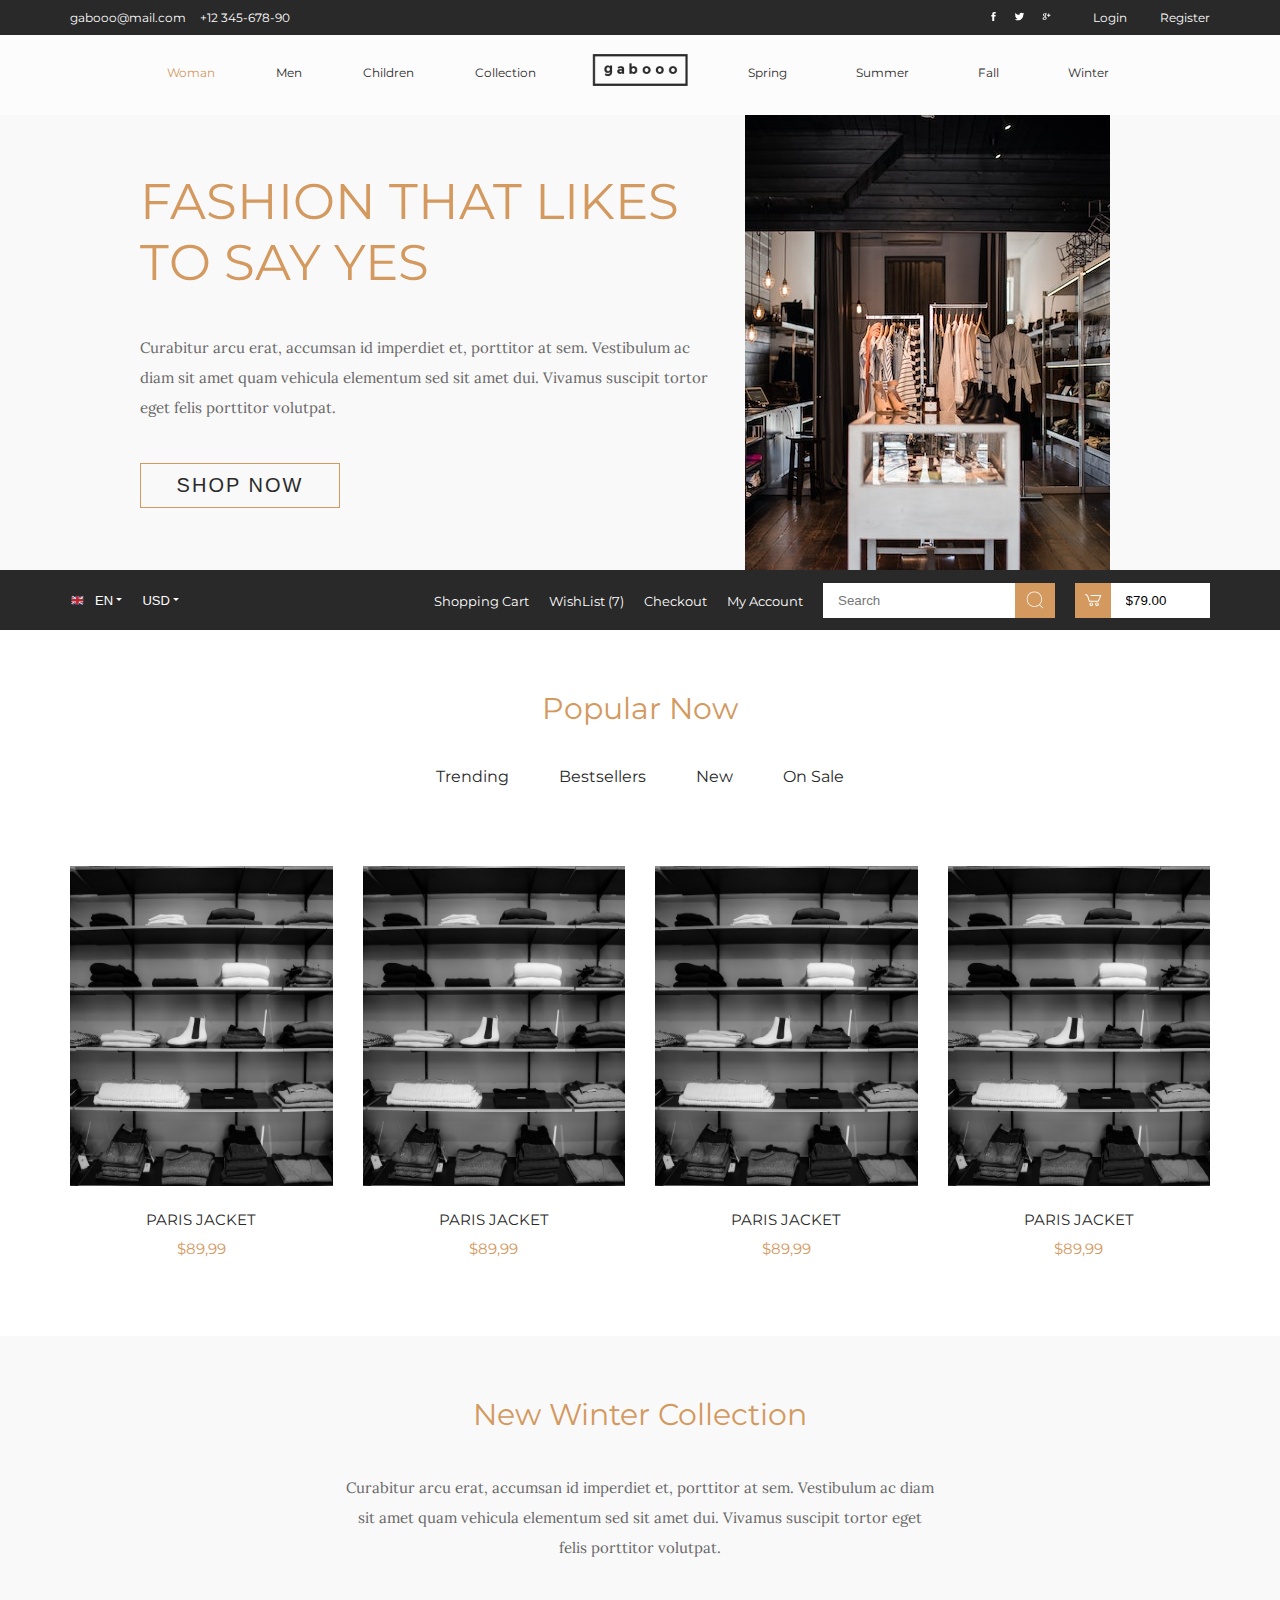
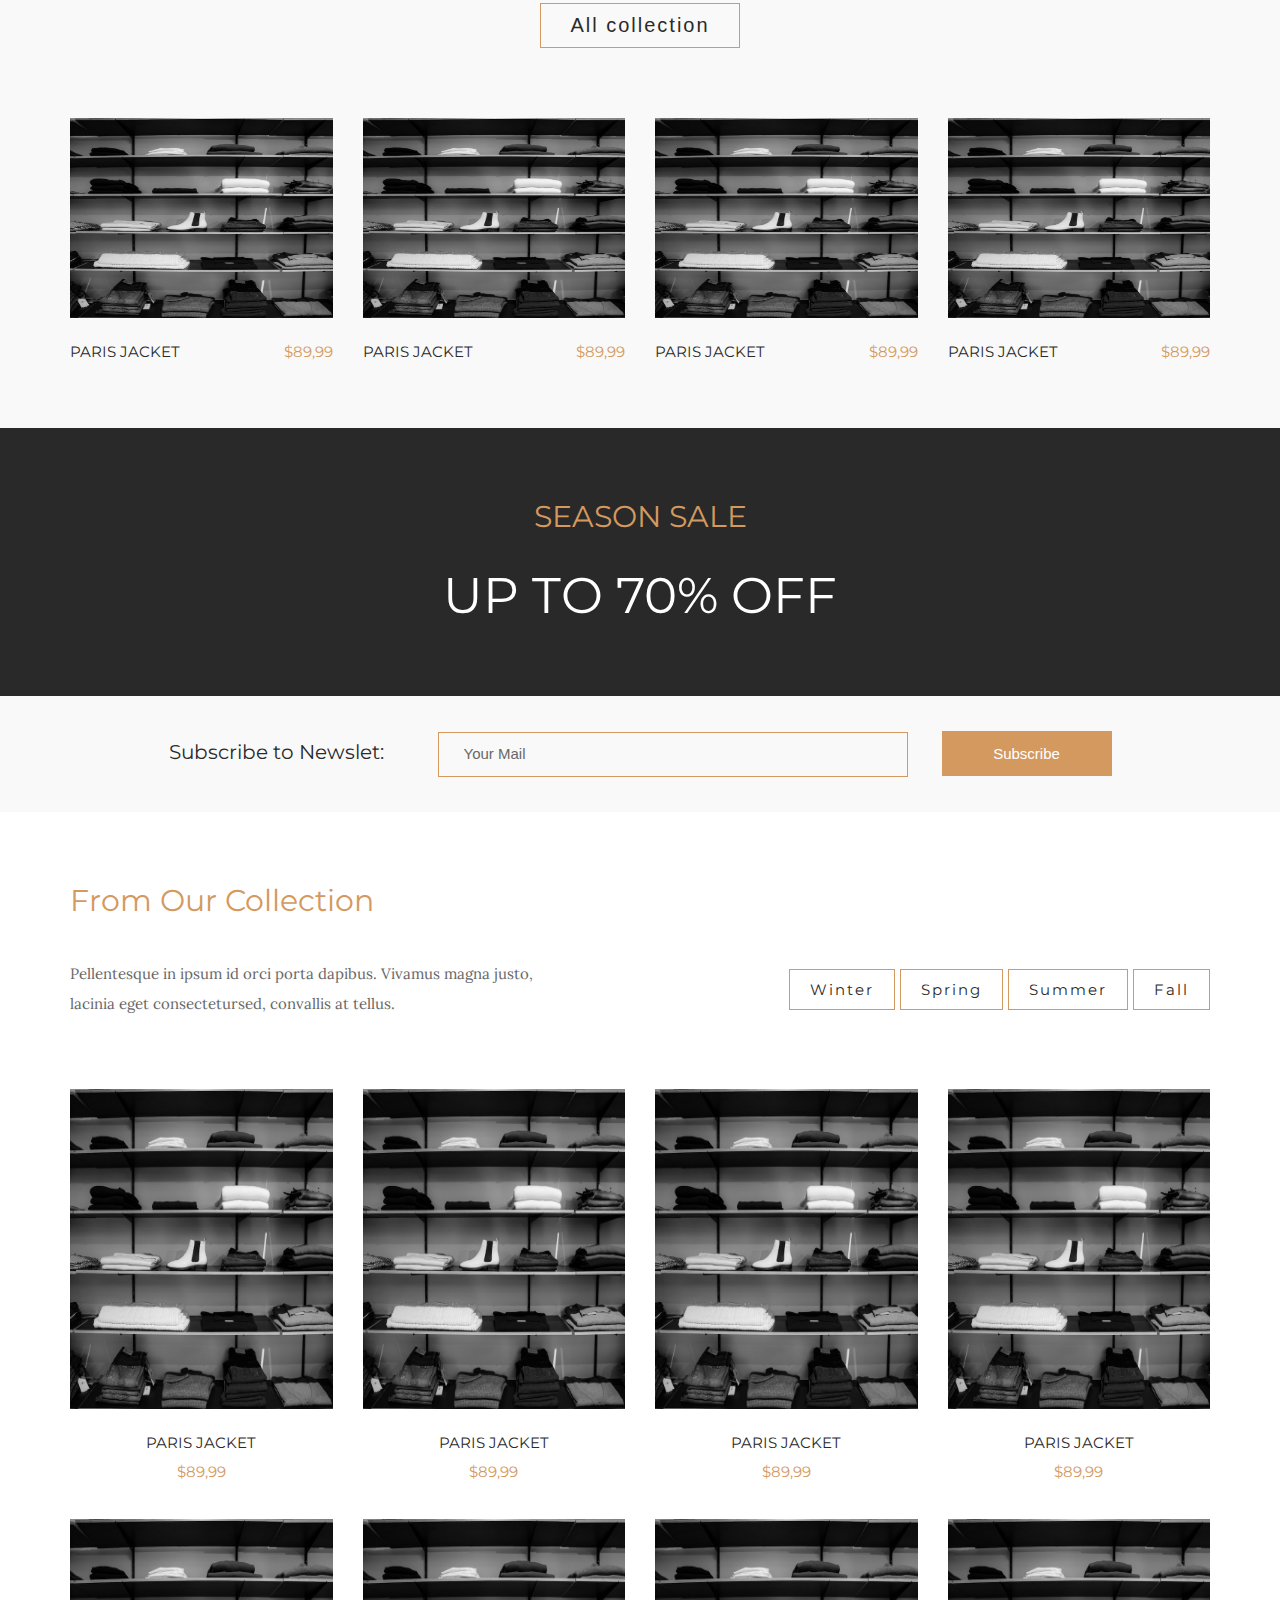
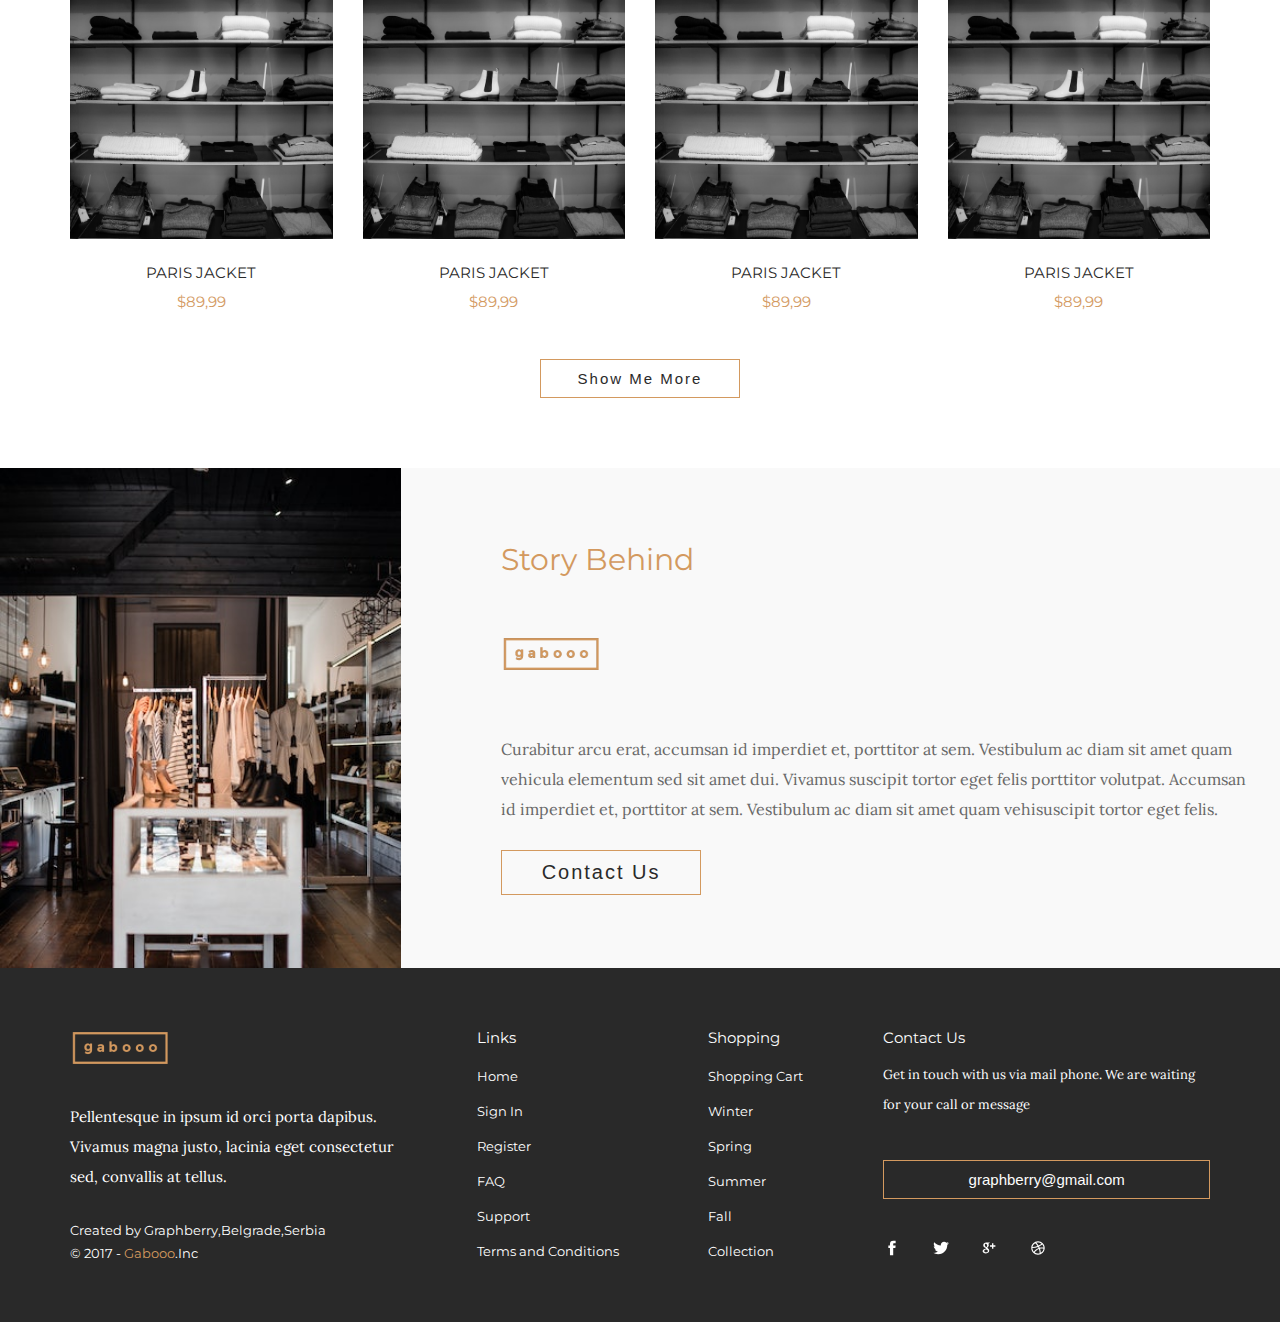
==== index.html @ 04a57da3 "edit html file name" ====
<!DOCTYPE html>
<html lang="en">
<head>
    <meta charset="UTF-8">
    <meta http-equiv="X-UA-Compatible" content="IE=edge">
    <meta name="viewport" content="width=device-width, initial-scale=1.0">
    <title>Fashion eCommerce</title>
    <!-- Css File -->
    <link rel="stylesheet" href="./css/main.css">
    <!-- Google Fonts -->
    <link rel="preconnect" href="https://fonts.googleapis.com">
    <link rel="preconnect" href="https://fonts.gstatic.com" crossorigin>
    <link href="https://fonts.googleapis.com/css2?family=Montserrat:wght@300;400;600;700&display=swap" rel="stylesheet">
    <!-- JavaScript File -->
    <script src="./script.js" defer></script>
</head>
<body>
    <header>
        <!-- Top Navbar -->
        <div class="top-navbar py-10">
            <div class="fluid-container h-100">
                <div class="top-navbar-section d-flex align-items-center justify-space-between h-100">
                    <div class="left-top-navbar d-flex align-items-center justify-space-between">
                        <a href="#" class="mail d-inline-block">gabooo@mail.com</a>
                        <div class="phone">+12 345-678-90</div>
                    </div>
                    <div class="right-top-navbar d-flex align-items-center justify-space-between">
                        <div class="icons d-flex align-items-center justify-space-around">
                            <a href="#">
                                <svg class="svg-icon cursor" viewBox="0 0 20 20">
                                    <path fill="none" d="M11.344,5.71c0-0.73,0.074-1.122,1.199-1.122h1.502V1.871h-2.404c-2.886,0-3.903,1.36-3.903,3.646v1.765h-1.8V10h1.8v8.128h3.601V10h2.403l0.32-2.718h-2.724L11.344,5.71z"></path>
                                </svg>
                            </a>
                            <a href="#">
                                <svg  class="svg-icon cursor" viewBox="0 0 20 20">
                                    <path fill="none" d="M18.258,3.266c-0.693,0.405-1.46,0.698-2.277,0.857c-0.653-0.686-1.586-1.115-2.618-1.115c-1.98,0-3.586,1.581-3.586,3.53c0,0.276,0.031,0.545,0.092,0.805C6.888,7.195,4.245,5.79,2.476,3.654C2.167,4.176,1.99,4.781,1.99,5.429c0,1.224,0.633,2.305,1.596,2.938C2.999,8.349,2.445,8.19,1.961,7.925C1.96,7.94,1.96,7.954,1.96,7.97c0,1.71,1.237,3.138,2.877,3.462c-0.301,0.08-0.617,0.123-0.945,0.123c-0.23,0-0.456-0.021-0.674-0.062c0.456,1.402,1.781,2.422,3.35,2.451c-1.228,0.947-2.773,1.512-4.454,1.512c-0.291,0-0.575-0.016-0.855-0.049c1.588,1,3.473,1.586,5.498,1.586c6.598,0,10.205-5.379,10.205-10.045c0-0.153-0.003-0.305-0.01-0.456c0.7-0.499,1.308-1.12,1.789-1.827c-0.644,0.28-1.334,0.469-2.06,0.555C17.422,4.782,17.99,4.091,18.258,3.266"></path>
                                </svg>
                            </a>
                            <a href="#">
                                <svg  class="svg-icon cursor" viewBox="0 0 20 20">
                                    <path fill="none" d="M8.937,10.603c-0.383-0.284-0.741-0.706-0.754-0.837c0-0.223,0-0.326,0.526-0.758c0.684-0.56,1.062-1.297,1.062-2.076c0-0.672-0.188-1.273-0.512-1.71h0.286l1.58-1.196h-4.28c-1.717,0-3.222,1.348-3.222,2.885c0,1.587,1.162,2.794,2.726,2.858c-0.024,0.113-0.037,0.225-0.037,0.334c0,0.229,0.052,0.448,0.157,0.659c-1.938,0.013-3.569,1.309-3.569,2.84c0,1.375,1.571,2.373,3.735,2.373c2.338,0,3.599-1.463,3.599-2.84C10.233,11.99,9.882,11.303,8.937,10.603 M5.443,6.864C5.371,6.291,5.491,5.761,5.766,5.444c0.167-0.192,0.383-0.293,0.623-0.293l0,0h0.028c0.717,0.022,1.405,0.871,1.532,1.89c0.073,0.583-0.052,1.127-0.333,1.451c-0.167,0.192-0.378,0.293-0.64,0.292h0C6.273,8.765,5.571,7.883,5.443,6.864 M6.628,14.786c-1.066,0-1.902-0.687-1.902-1.562c0-0.803,0.978-1.508,2.093-1.508l0,0l0,0h0.029c0.241,0.003,0.474,0.04,0.695,0.109l0.221,0.158c0.567,0.405,0.866,0.634,0.956,1.003c0.022,0.097,0.033,0.194,0.033,0.291C8.752,14.278,8.038,14.786,6.628,14.786 M14.85,4.765h-1.493v2.242h-2.249v1.495h2.249v2.233h1.493V8.502h2.252V7.007H14.85V4.765z"></path>
                                </svg>
                            </a>
                        </div>
                        <div onclick="toggle('login')" class="login cursor">Login</div>
                        <div onclick="toggle('register')" class="Register cursor">Register</div>
                    </div>
                </div>
            </div>
        </div>
        <!-- Header -->
        <div class="header">
            <div class="container h-100">
                <div class="header-section d-flex align-items-center justify-space-around">
                    <div class="left-header d-flex align-items-center justify-space-around">
                        <a href="#">Woman</a>
                        <a href="#">Men</a>
                        <a href="#">Children</a>
                        <a href="#">Collection</a>
                    </div>
                    <a href="#" class="d-inline-block">
                        <img class="logo" src="./imgaes/logo.png" alt="logo">
                    </a>
                    <div class="right-header d-flex align-items-center justify-space-around">
                        <a href="#">Spring</a>
                        <a href="#">Summer</a>
                        <a href="#">Fall</a>
                        <a href="#">Winter</a>
                    </div>
                    <!-- mobile nav button -->
                    <div 
                        id="navbarMenu" 
                        class="mobile-nav-btn cursor"
                        style="--gap-size:10px"
                    >
                        <span></span>
                        <span></span>
                        <span></span>
                    </div>
                    <!-- side menu  -->
                    <div id="sideMenu" class="side-menu">
                        <div id="closeMenu" class="close-menu cursor" style="--icon-size:25px; --icon-color:#2a2a2a">
                            <svg class="svg-icon" viewBox="0 0 20 20">
                                <path fill="none" d="M11.469,10l7.08-7.08c0.406-0.406,0.406-1.064,0-1.469c-0.406-0.406-1.063-0.406-1.469,0L10,8.53l-7.081-7.08
                                c-0.406-0.406-1.064-0.406-1.469,0c-0.406,0.406-0.406,1.063,0,1.469L8.531,10L1.45,17.081c-0.406,0.406-0.406,1.064,0,1.469
                                c0.203,0.203,0.469,0.304,0.735,0.304c0.266,0,0.531-0.101,0.735-0.304L10,11.469l7.08,7.081c0.203,0.203,0.469,0.304,0.735,0.304
                                c0.267,0,0.532-0.101,0.735-0.304c0.406-0.406,0.406-1.064,0-1.469L11.469,10z"></path>
                            </svg>
                        </div>
                        <a href="#">Woman</a>
                        <a href="#">Men</a>
                        <a href="#">Children</a>
                        <a href="#">Collection</a>
                        <a href="#">Spring</a>
                        <a href="#">Summer</a>
                        <a href="#">Fall</a>
                        <a href="#">Winter</a>
                    </div>
                </div>
            </div>
        </div>
    </header>
    <main>
        <!-- Hero -->
        <section class="hero">
            <div class="container h-100 px-15">
                <div class="hero-section d-flex align-items-center" style="--gap-size:25px">
                        <div class="hero-content">
                            <h1 class="hero-h1">FASHION THAT LIKES TO SAY YES</h1>
                            <p class="hero-p fs-15">Curabitur arcu erat, accumsan id imperdiet et, porttitor at sem. Vestibulum ac diam sit amet quam vehicula elementum sed sit amet dui. Vivamus suscipit tortor eget felis porttitor volutpat.</p>
                            <button class="hero-btn cursor">SHOP NOW</button>
                        </div>
                        <img class="hidden-img mr-30" src="./imgaes/hero.jpg" width="365" height="455px" alt="" srcset="">    
                </div>
            </div>
        </section>
        <!-- Cash Bar -->
        <section class="cash-bar">
            <div class="fluid-container">
                <div class="cash-bar-section d-flex align-items-center justify-space-between">
                    <div class="cash-menus d-flex align-items-center">
                        <div class="dropdown relative d-flex align-items-center">
                            <svg xmlns="http://www.w3.org/2000/svg" xmlns:xlink="http://www.w3.org/1999/xlink" width="15" zoomAndPan="magnify" viewBox="0 0 30 30.000001" height="30" preserveAspectRatio="xMidYMid meet" version="1.0"><defs><clipPath id="id1"><path d="M 2.511719 6.402344 L 27.191406 6.402344 L 27.191406 24.546875 L 2.511719 24.546875 Z M 2.511719 6.402344 " clip-rule="nonzero"/></clipPath></defs><g clip-path="url(#id1)"><path fill="rgb(0%, 14.118958%, 49.01886%)" d="M 2.519531 9.234375 L 2.519531 11.984375 L 6.375 11.984375 Z M 5.714844 24.546875 L 11.425781 24.546875 L 11.425781 20.472656 Z M 18.277344 20.472656 L 18.277344 24.546875 L 23.984375 24.546875 Z M 2.519531 18.964844 L 2.519531 21.714844 L 6.378906 18.964844 Z M 23.988281 6.402344 L 18.277344 6.402344 L 18.277344 10.472656 Z M 27.183594 21.714844 L 27.183594 18.964844 L 23.324219 18.964844 Z M 27.183594 11.984375 L 27.183594 9.234375 L 23.324219 11.984375 Z M 11.425781 6.402344 L 5.714844 6.402344 L 11.425781 10.472656 Z M 11.425781 6.402344 " fill-opacity="1" fill-rule="nonzero"/><path fill="rgb(81.17981%, 10.5896%, 16.859436%)" d="M 19.742188 18.964844 L 26.394531 23.710938 C 26.71875 23.375 26.949219 22.953125 27.074219 22.488281 L 22.132812 18.964844 Z M 11.425781 18.964844 L 9.960938 18.964844 L 3.304688 23.707031 C 3.664062 24.078125 4.121094 24.34375 4.632812 24.464844 L 11.425781 19.621094 Z M 18.277344 11.984375 L 19.742188 11.984375 L 26.394531 7.238281 C 26.039062 6.867188 25.582031 6.605469 25.070312 6.480469 L 18.277344 11.324219 Z M 9.960938 11.984375 L 3.304688 7.238281 C 2.984375 7.574219 2.753906 7.992188 2.628906 8.460938 L 7.570312 11.984375 Z M 9.960938 11.984375 " fill-opacity="1" fill-rule="nonzero"/><path fill="rgb(93.328857%, 93.328857%, 93.328857%)" d="M 27.183594 17.566406 L 16.90625 17.566406 L 16.90625 24.546875 L 18.277344 24.546875 L 18.277344 20.472656 L 23.984375 24.546875 L 24.441406 24.546875 C 25.207031 24.546875 25.898438 24.222656 26.394531 23.710938 L 19.742188 18.964844 L 22.132812 18.964844 L 27.074219 22.488281 C 27.136719 22.253906 27.183594 22.011719 27.183594 21.753906 L 27.183594 21.714844 L 23.324219 18.964844 L 27.183594 18.964844 Z M 2.519531 17.566406 L 2.519531 18.964844 L 6.378906 18.964844 L 2.519531 21.714844 L 2.519531 21.753906 C 2.519531 22.515625 2.820312 23.203125 3.304688 23.707031 L 9.960938 18.964844 L 11.425781 18.964844 L 11.425781 19.621094 L 4.632812 24.464844 C 4.835938 24.515625 5.042969 24.546875 5.261719 24.546875 L 5.714844 24.546875 L 11.425781 20.472656 L 11.425781 24.546875 L 12.796875 24.546875 L 12.796875 17.566406 Z M 27.183594 9.191406 C 27.183594 8.429688 26.882812 7.742188 26.394531 7.238281 L 19.742188 11.984375 L 18.277344 11.984375 L 18.277344 11.324219 L 25.070312 6.480469 C 24.867188 6.433594 24.660156 6.402344 24.441406 6.402344 L 23.988281 6.402344 L 18.277344 10.472656 L 18.277344 6.402344 L 16.90625 6.402344 L 16.90625 13.378906 L 27.183594 13.378906 L 27.183594 11.984375 L 23.324219 11.984375 L 27.183594 9.234375 Z M 11.425781 6.402344 L 11.425781 10.472656 L 5.714844 6.402344 L 5.261719 6.402344 C 4.496094 6.402344 3.804688 6.722656 3.304688 7.238281 L 9.960938 11.984375 L 7.570312 11.984375 L 2.628906 8.460938 C 2.566406 8.695312 2.519531 8.9375 2.519531 9.191406 L 2.519531 9.234375 L 6.375 11.984375 L 2.519531 11.984375 L 2.519531 13.378906 L 12.796875 13.378906 L 12.796875 6.402344 Z M 11.425781 6.402344 " fill-opacity="1" fill-rule="nonzero"/><path fill="rgb(81.17981%, 10.5896%, 16.859436%)" d="M 16.90625 13.378906 L 16.90625 6.402344 L 12.796875 6.402344 L 12.796875 13.378906 L 2.519531 13.378906 L 2.519531 17.566406 L 12.796875 17.566406 L 12.796875 24.546875 L 16.90625 24.546875 L 16.90625 17.566406 L 27.183594 17.566406 L 27.183594 13.378906 Z M 16.90625 13.378906 " fill-opacity="1" fill-rule="nonzero"/></g></svg>
                            <button>EN</button>
                            <div class="dropdown-list">
                                <a href="#">EN</a>
                                <a href="#">AR</a>
                            </div>
                        </div>
                        <div class="dropdown relative">
                            <button>USD</button>
                            <div class="dropdown-list">
                                <a href="#">USD</a>
                                <a href="#">EUR</a>
                            </div>
                        </div>
                        <!-- Mobile Screen Hide cash-navbar and replace it to dropdown menu -->
                        <div class="dropdown relative menu-mobile">
                            <button>MENU</button>
                            <div class="dropdown-list">
                                <a href="#">Shopping Cart</a>
                                <a href="#">WishList (7)</a>
                                <a href="#">Checkout</a>
                                <a href="#">My Account</a>
                            </div>
                        </div>
                    </div>
                    <div class="cash-forms d-flex align-items-center">
                        <ul class="cash-navbar d-flex">
                            <li class="ml-20"><a href="#">Shopping Cart</a></li>
                            <li class="ml-20"><a href="#">WishList (7)</a></li>
                            <li class="ml-20"><a href="#">Checkout</a></li>
                            <li class="ml-20"><a href="#">My Account</a></li>
                        </ul>
                        <form class="search-form-input ml-20 d-flex align-items-center justify-space-between">
                            <input
                                type="search"
                                placeholder="Search" 
                                class="input ml-15"
                            />
                            <div class="search-icon d-flex align-items-center justify-content-center h-100">
                                <svg class="svg-icon" style="--icon-size:20px" viewBox="0 0 20 20">
                                    <path fill="none" d="M18.109,17.776l-3.082-3.081c-0.059-0.059-0.135-0.077-0.211-0.087c1.373-1.38,2.221-3.28,2.221-5.379c0-4.212-3.414-7.626-7.625-7.626c-4.212,0-7.626,3.414-7.626,7.626s3.414,7.627,7.626,7.627c1.918,0,3.665-0.713,5.004-1.882c0.006,0.085,0.033,0.17,0.098,0.234l3.082,3.081c0.143,0.142,0.371,0.142,0.514,0C18.25,18.148,18.25,17.918,18.109,17.776zM9.412,16.13c-3.811,0-6.9-3.089-6.9-6.9c0-3.81,3.089-6.899,6.9-6.899c3.811,0,6.901,3.09,6.901,6.899C16.312,13.041,13.223,16.13,9.412,16.13z"></path>
                                </svg>
                            </div>
                        </form>
                        <form class="price-form-input ml-20 d-flex align-items-center">
                            <div class="search-icon d-flex align-items-center justify-content-center h-100">
                                <svg class="svg-icon" style="--icon-size:20px" viewBox="0 0 20 20">
                                    <path fill="none" d="M17.72,5.011H8.026c-0.271,0-0.49,0.219-0.49,0.489c0,0.271,0.219,0.489,0.49,0.489h8.962l-1.979,4.773H6.763L4.935,5.343C4.926,5.316,4.897,5.309,4.884,5.286c-0.011-0.024,0-0.051-0.017-0.074C4.833,5.166,4.025,4.081,2.33,3.908C2.068,3.883,1.822,4.075,1.795,4.344C1.767,4.612,1.962,4.853,2.231,4.88c1.143,0.118,1.703,0.738,1.808,0.866l1.91,5.661c0.066,0.199,0.252,0.333,0.463,0.333h8.924c0.116,0,0.22-0.053,0.308-0.128c0.027-0.023,0.042-0.048,0.063-0.076c0.026-0.034,0.063-0.058,0.08-0.099l2.384-5.75c0.062-0.151,0.046-0.323-0.045-0.458C18.036,5.092,17.883,5.011,17.72,5.011z"></path>
                                    <path fill="none" d="M8.251,12.386c-1.023,0-1.856,0.834-1.856,1.856s0.833,1.853,1.856,1.853c1.021,0,1.853-0.83,1.853-1.853S9.273,12.386,8.251,12.386z M8.251,15.116c-0.484,0-0.877-0.393-0.877-0.874c0-0.484,0.394-0.878,0.877-0.878c0.482,0,0.875,0.394,0.875,0.878C9.126,14.724,8.733,15.116,8.251,15.116z"></path>
                                    <path fill="none" d="M13.972,12.386c-1.022,0-1.855,0.834-1.855,1.856s0.833,1.853,1.855,1.853s1.854-0.83,1.854-1.853S14.994,12.386,13.972,12.386z M13.972,15.116c-0.484,0-0.878-0.393-0.878-0.874c0-0.484,0.394-0.878,0.878-0.878c0.482,0,0.875,0.394,0.875,0.878C14.847,14.724,14.454,15.116,13.972,15.116z"></path>
                                </svg>
                            </div>
                            <input
                                type="text"
                                placeholder="price" 
                                class="input ml-15"
                                value="$79.00"
                            />
                        </form>
                    </div>
                </div>
            </div>
        </section>
        <!-- Popular Now -->
        <section class="popular-now pb-70">
            <div class="fluid-container">
                <div class="popular-section d-flex flex-column align-items-center justify-content-center">
                    <div class="popular-head pt-60">Popular Now</div>
                    <ul class="popular-menu d-flex flex-wrap align-items-center mb-80">
                        <li class="mx-25 pt-40"><a href="#">Trending</a></li>
                        <li class="mx-25 pt-40"><a href="#">Bestsellers</a></li>
                        <li class="mx-25 pt-40"><a href="#">New</a></li>
                        <li class="mx-25 pt-40"><a href="#">On Sale</a></li>
                    </ul>
                    <div class="items grid-layout w-100">
                        <div class="item-info">
                            <a href="./itemPage.html">
                                <img src="./imgaes/shopping-item.jpg" alt="image" class="h-80 w-100">
                            </a>
                            <div class="item-name pt-20 pb-10 text-center fs-15">PARIS JACKET</div>
                            <div class="item-price text-center fs-15">$89,99</div>
                        </div>
                        <div class="item-info">
                            <a href="./itemPage.html">
                                <img src="./imgaes/shopping-item.jpg" alt="image" class="h-80 w-100">
                            </a>
                            <div class="item-name pt-20 pb-10 text-center fs-15">PARIS JACKET</div>
                            <div class="item-price text-center fs-15">$89,99</div>
                        </div>
                        <div class="item-info">
                            <a href="./itemPage.html">
                                <img src="./imgaes/shopping-item.jpg" alt="image" class="h-80 w-100">
                            </a>
                            <div class="item-name pt-20 pb-10 text-center fs-15">PARIS JACKET</div>
                            <div class="item-price text-center fs-15">$89,99</div>
                        </div>
                        <div class="item-info">
                            <a href="./itemPage.html">
                                <img src="./imgaes/shopping-item.jpg" alt="image" class="h-80 w-100">
                            </a>
                            <div class="item-name pt-20 pb-10 text-center fs-15">PARIS JACKET</div>
                            <div class="item-price text-center fs-15">$89,99</div>
                        </div>
                    </div>
                </div>
            </div>
        </section>
        <!-- Winter Collection -->
        <section class="winter-collection mb-70">
            <div class="fluid-container">
                <div class="winter-collection-section d-flex flex-column align-items-center justify-content-center py-60">
                    <div class="winter-collection-head">New Winter Collection</div>
                    <p class="winter-collection-p text-center fs-15">Curabitur arcu erat, accumsan id imperdiet et, porttitor at sem. Vestibulum ac diam sit amet quam vehicula elementum sed sit amet dui. Vivamus suscipit tortor eget felis porttitor volutpat.</p>
                    <button class="winter-collection-btn cursor mb-70">All collection</button>
                    <div class="items grid-layout w-100" style="--grid-row:250px">
                        <div class="item-info">
                            <a href="./itemPage.html">
                                <img src="./imgaes/shopping-item.jpg" alt="image" class="h-80 w-100">
                            </a>
                            <div class="d-flex justify-space-between align-items-center pt-20">
                                <div class="item-name text-center fs-15">PARIS JACKET</div>
                                <div class="item-price text-center fs-15">$89,99</div>
                            </div>
                        </div>
                        <div class="item-info">
                            <a href="./itemPage.html">
                                <img src="./imgaes/shopping-item.jpg" alt="image" class="h-80 w-100">
                            </a>
                            <div class="d-flex justify-space-between align-items-center pt-20">
                                <div class="item-name text-center fs-15">PARIS JACKET</div>
                                <div class="item-price text-center fs-15">$89,99</div>
                            </div>
                        </div>
                        <div class="item-info">
                            <a href="./itemPage.html">
                                <img src="./imgaes/shopping-item.jpg" alt="image" class="h-80 w-100">
                            </a>
                            <div class="d-flex justify-space-between align-items-center pt-20">
                                <div class="item-name text-center fs-15">PARIS JACKET</div>
                                <div class="item-price text-center fs-15">$89,99</div>
                            </div>
                        </div>
                        <div class="item-info">
                            <a href="./itemPage.html">
                                <img src="./imgaes/shopping-item.jpg" alt="image" class="h-80 w-100">
                            </a>
                            <div class="d-flex justify-space-between align-items-center pt-20">
                                <div class="item-name text-center fs-15">PARIS JACKET</div>
                                <div class="item-price text-center fs-15">$89,99</div>
                            </div>
                        </div>
                    </div>
                </div>
            </div>
            <div class="sale text-center py-70">
                <div class="sale-head">SEASON SALE</div>
                <h2 class="sale-h2 pt-30">UP TO 70% OFF</h2>
            </div>
            <div class="subscribe py-35">
                <form class="d-flex justify-content-center align-items-center">
                    <div class="subscribe-content">
                        <label for="email" class="email-label mr-50">Subscribe to Newslet:</label>
                        <input type="email" placeholder="Your Mail" id="email" name="email" class="email mr-30"/>
                        <button class="subscribe-btn cursor fs-15">Subscribe</button>
                    </div>
                </form>
            </div>
        </section>
        <!-- Our Collection -->
        <section class="our-collection mb-70">
            <div class="fluid-container">
                <div class="our-collection-head">From Our Collection</div>
                <div class="seasons d-flex align-items-center justify-space-between pt-40 mb-70">
                    <p class="seasons-p fs-15 w-50 pr-65">Pellentesque in ipsum id orci porta dapibus. Vivamus magna justo, lacinia eget consectetursed, convallis at tellus.</p>
                    <ul class="seasons-menu d-flex align-items-center justify-content-end gap w-50" style="--gap-size:5px">
                        <li><a href="#">Winter</a></li>
                        <li><a href="#">Spring</a></li>
                        <li><a href="#">Summer</a></li>
                        <li><a href="#">Fall</a></li>
                    </ul>
                </div>
                <div class="items grid-layout w-100 mb-40">
                    <div class="item-info">
                        <a href="./itemPage.html">
                            <img src="./imgaes/shopping-item.jpg" alt="image" class="h-80 w-100">
                        </a>
                        <div class="item-name pt-20 pb-10 text-center fs-15">PARIS JACKET</div>
                        <div class="item-price text-center fs-15">$89,99</div>
                    </div>
                    <div class="item-info">
                        <a href="./itemPage.html">
                            <img src="./imgaes/shopping-item.jpg" alt="image" class="h-80 w-100">
                        </a>
                        <div class="item-name pt-20 pb-10 text-center fs-15">PARIS JACKET</div>
                        <div class="item-price text-center fs-15">$89,99</div>
                    </div>
                    <div class="item-info">
                        <a href="./itemPage.html">
                            <img src="./imgaes/shopping-item.jpg" alt="image" class="h-80 w-100">
                        </a>
                        <div class="item-name pt-20 pb-10 text-center fs-15">PARIS JACKET</div>
                        <div class="item-price text-center fs-15">$89,99</div>
                    </div>
                    <div class="item-info">
                        <a href="./itemPage.html">
                            <img src="./imgaes/shopping-item.jpg" alt="image" class="h-80 w-100">
                        </a>
                        <div class="item-name pt-20 pb-10 text-center fs-15">PARIS JACKET</div>
                        <div class="item-price text-center fs-15">$89,99</div>
                    </div>
                    <div class="item-info">
                        <a href="./itemPage.html">
                            <img src="./imgaes/shopping-item.jpg" alt="image" class="h-80 w-100">
                        </a>
                        <div class="item-name pt-20 pb-10 text-center fs-15">PARIS JACKET</div>
                        <div class="item-price text-center fs-15">$89,99</div>
                    </div>
                    <div class="item-info">
                        <a href="./itemPage.html">
                            <img src="./imgaes/shopping-item.jpg" alt="image" class="h-80 w-100">
                        </a>
                        <div class="item-name pt-20 pb-10 text-center fs-15">PARIS JACKET</div>
                        <div class="item-price text-center fs-15">$89,99</div>
                    </div>
                    <div class="item-info">
                        <a href="./itemPage.html">
                            <img src="./imgaes/shopping-item.jpg" alt="image" class="h-80 w-100">
                        </a>
                        <div class="item-name pt-20 pb-10 text-center fs-15">PARIS JACKET</div>
                        <div class="item-price text-center fs-15">$89,99</div>
                    </div>
                    <div class="item-info">
                        <a href="./itemPage.html">
                            <img src="./imgaes/shopping-item.jpg" alt="image" class="h-80 w-100">
                        </a>
                        <div class="item-name pt-20 pb-10 text-center fs-15">PARIS JACKET</div>
                        <div class="item-price text-center fs-15">$89,99</div>
                    </div>
                </div>
                <div class="d-flex align-items-center justify-content-center">
                    <button class="our-collection-btn cursor">Show Me More</button>
                </div>
            </div>
        </section>
        <!-- Story Behind -->
        <section class="story-behind d-flex align-items-center gap" style="--gap-size:70px">
            <img src="./imgaes/hero.jpg" alt="image" class="story-behind-img h-100 w-50 pr-15">
            <div class="story-behind-content d-flex flex-column justify-space-around align-items-left px-15 h-100 py-60">
                <div class="story-behind-head">Story Behind</div>
                <div class="story-behind-logo py-30">
                    <a href="#">
                        <img class="logo" src="./imgaes/logo1.png" alt="logo">
                    </a>
                </div>
                <p class="story-behind-p mb-30">Curabitur arcu erat, accumsan id imperdiet et, porttitor at sem. Vestibulum ac diam sit amet quam vehicula elementum sed sit amet dui. Vivamus suscipit tortor eget felis porttitor volutpat. Accumsan id imperdiet et, porttitor at sem. Vestibulum ac diam sit amet quam vehisuscipit tortor eget felis.</p>
                <button class="story-behind-btn cursor">Contact Us</button>
            </div>
        </section>
        <!-- Login & Register popup -->
        <div class="popup-container" id="blur">
            <div class="d-flex flex-column" id="popup">
                <div onclick="toggle()" id="closePopup" class="close-popup cursor text-end mb-20" style="--icon-size:25px; --icon-color:#2a2a2a">
                    <svg class="svg-icon" viewBox="0 0 20 20">
                        <path fill="none" d="M11.469,10l7.08-7.08c0.406-0.406,0.406-1.064,0-1.469c-0.406-0.406-1.063-0.406-1.469,0L10,8.53l-7.081-7.08
                        c-0.406-0.406-1.064-0.406-1.469,0c-0.406,0.406-0.406,1.063,0,1.469L8.531,10L1.45,17.081c-0.406,0.406-0.406,1.064,0,1.469
                        c0.203,0.203,0.469,0.304,0.735,0.304c0.266,0,0.531-0.101,0.735-0.304L10,11.469l7.08,7.081c0.203,0.203,0.469,0.304,0.735,0.304
                        c0.267,0,0.532-0.101,0.735-0.304c0.406-0.406,0.406-1.064,0-1.469L11.469,10z"></path>
                    </svg>
                </div>
                <!-- Register -->
                <div id="registerPopup">
                    <div class="create-account">Create an Account</div>
                    <div class="form-container pa-20">
                        <form name="registerForm">
                            <!-- User Name -->
                            <label for="username">User Name *</label>
                            <input
                                type="text" 
                                id="username" 
                                name="username" 
                                placeholder="John" 
                                required
                            />
                            <p class="error-message"></p>
                            <!-- Email -->
                            <label for="e-mail">E-mail address *</label>
                            <input 
                                type="text" 
                                id="e-mail" 
                                placeholder="john@gamil.com" 
                                required
                            />
                            <p class="error-message"></p>
                            <!-- Phone Number -->
                            <label for="phoneNumber">Phone Number</label>
                            <input 
                                type="text" 
                                id="phoneNumber" 
                                maxlength="9" 
                                pattern=".{9,}"
                                required 
                                title="9 characters length"
                                placeholder="0798888888"
                            />
                            <p class="error-message"></p>
                            <!-- Password -->
                            <label for="password">Password *</label>
                            <input 
                                type="password" 
                                id="password" 
                                pattern=".{8,}" 
                                required 
                                title="8 characters minimum"
                            />
                            <p class="error-message"></p>
                            <p class="password-rules">Your password should contain at least 8 characters and 1 number.</p>
                            <!-- Submit -->
                            <input class="submit cursor mt-20" type="submit" value="submit" name="submit" onclick="formValidation()" />
                        </form>
                    </div>
                </div>
                <!-- Login -->
                <div id="loginPopup">
                    <div class="create-account">Sign in</div>
                    <div class="form-container pa-20">
                        <form name="registerForm">
                            <!-- Email -->
                            <label for="e-mail">E-mail address *</label>
                            <input 
                                type="text" 
                                id="e-mail" 
                                placeholder="john@gamil.com" 
                                required
                            />
                            <p class="login-error-message"></p>
                            <!-- Password -->
                            <label for="password">Password *</label>
                            <input 
                                type="password" 
                                id="password" 
                                pattern=".{8,}" 
                                required 
                                title="8 characters minimum"
                            />
                            <p class="login-error-message"></p>
                            <p class="password-rules">Your password should contain at least 8 characters and 1 number.</p>
                            <!-- Submit -->
                            <input class="submit cursor mt-20" type="submit" value="sign in" name="submit" onclick="loginFormValidation()" />
                        </form>
                    </div>
                </div>
            </div>
        </div>
    </main>
    <!-- Footer -->
    <footer>
        <div class="fluid-container h-100">
            <div class="footer-content d-flex justify-space-between gap h-100 py-60" style="--gap-size:80px">
                <div class="footer-info">
                    <a href="#" class="d-inline-block mb-30">
                        <img class="logo" src="./imgaes/logo1.png" alt="logo">
                    </a>
                    <p class="footer-p fs-15 mb-30">Pellentesque in ipsum id orci porta dapibus. Vivamus magna justo, lacinia eget consectetur sed, convallis at tellus.</p>
                    <div class="created-by mb-5">Created by Graphberry,Belgrade,Serbia</div>
                    <span class="project-name d-inline-block">© 2017 - <span class="gabooo">Gabooo</span>.Inc</span>
                </div>
                <div class="links-shopping d-flex justify-space-between">
                    <ul class="footer-list" aria-label="Links">
                        <li><a href="#">Home</a></li>
                        <li><a href="#">Sign In</a></li>
                        <li><a href="#">Register</a></li>
                        <li><a href="#">FAQ</a></li>
                        <li><a href="#">Support</a></li>
                        <li><a href="#">Terms and Conditions</a></li>
                    </ul>
                    <ul class="footer-list" aria-label="Shopping">
                        <li><a href="#">Shopping Cart</a></li>
                        <li><a href="#">Winter</a></li>
                        <li><a href="#">Spring</a></li>
                        <li><a href="#">Summer</a></li>
                        <li><a href="#">Fall</a></li>
                        <li><a href="#">Collection</a></li>
                    </ul>
                </div>
                <div class="contact-us-content">
                    <div class="contact-us-head fs-15">Contact Us</div>
                    <p class="contact-us-p">Get in touch with us via mail phone. We are waiting for your call or message</p>
                    <button class="contact-us-btn fs-15 cursor w-100 my-40">graphberry@gmail.com</button>
                    <div class="social-media-links d-flex align-items-center justify-space-between w-50">
                        <a href="#" class="d-inline-block" style="--icon-size:18px">
                            <svg class="svg-icon cursor" viewBox="0 0 20 20">
                                <path fill="none" d="M11.344,5.71c0-0.73,0.074-1.122,1.199-1.122h1.502V1.871h-2.404c-2.886,0-3.903,1.36-3.903,3.646v1.765h-1.8V10h1.8v8.128h3.601V10h2.403l0.32-2.718h-2.724L11.344,5.71z"></path>
                            </svg>
                        </a>
                        <a href="#" class="d-inline-block" style="--icon-size:18px">
                            <svg  class="svg-icon cursor" viewBox="0 0 20 20">
                                <path fill="none" d="M18.258,3.266c-0.693,0.405-1.46,0.698-2.277,0.857c-0.653-0.686-1.586-1.115-2.618-1.115c-1.98,0-3.586,1.581-3.586,3.53c0,0.276,0.031,0.545,0.092,0.805C6.888,7.195,4.245,5.79,2.476,3.654C2.167,4.176,1.99,4.781,1.99,5.429c0,1.224,0.633,2.305,1.596,2.938C2.999,8.349,2.445,8.19,1.961,7.925C1.96,7.94,1.96,7.954,1.96,7.97c0,1.71,1.237,3.138,2.877,3.462c-0.301,0.08-0.617,0.123-0.945,0.123c-0.23,0-0.456-0.021-0.674-0.062c0.456,1.402,1.781,2.422,3.35,2.451c-1.228,0.947-2.773,1.512-4.454,1.512c-0.291,0-0.575-0.016-0.855-0.049c1.588,1,3.473,1.586,5.498,1.586c6.598,0,10.205-5.379,10.205-10.045c0-0.153-0.003-0.305-0.01-0.456c0.7-0.499,1.308-1.12,1.789-1.827c-0.644,0.28-1.334,0.469-2.06,0.555C17.422,4.782,17.99,4.091,18.258,3.266"></path>
                            </svg>
                        </a>
                        <a href="#" class="d-inline-block" style="--icon-size:18px">
                            <svg  class="svg-icon cursor" viewBox="0 0 20 20">
                                <path fill="none" d="M8.937,10.603c-0.383-0.284-0.741-0.706-0.754-0.837c0-0.223,0-0.326,0.526-0.758c0.684-0.56,1.062-1.297,1.062-2.076c0-0.672-0.188-1.273-0.512-1.71h0.286l1.58-1.196h-4.28c-1.717,0-3.222,1.348-3.222,2.885c0,1.587,1.162,2.794,2.726,2.858c-0.024,0.113-0.037,0.225-0.037,0.334c0,0.229,0.052,0.448,0.157,0.659c-1.938,0.013-3.569,1.309-3.569,2.84c0,1.375,1.571,2.373,3.735,2.373c2.338,0,3.599-1.463,3.599-2.84C10.233,11.99,9.882,11.303,8.937,10.603 M5.443,6.864C5.371,6.291,5.491,5.761,5.766,5.444c0.167-0.192,0.383-0.293,0.623-0.293l0,0h0.028c0.717,0.022,1.405,0.871,1.532,1.89c0.073,0.583-0.052,1.127-0.333,1.451c-0.167,0.192-0.378,0.293-0.64,0.292h0C6.273,8.765,5.571,7.883,5.443,6.864 M6.628,14.786c-1.066,0-1.902-0.687-1.902-1.562c0-0.803,0.978-1.508,2.093-1.508l0,0l0,0h0.029c0.241,0.003,0.474,0.04,0.695,0.109l0.221,0.158c0.567,0.405,0.866,0.634,0.956,1.003c0.022,0.097,0.033,0.194,0.033,0.291C8.752,14.278,8.038,14.786,6.628,14.786 M14.85,4.765h-1.493v2.242h-2.249v1.495h2.249v2.233h1.493V8.502h2.252V7.007H14.85V4.765z"></path>
                            </svg>
                        </a>
                        <a href="#" class="d-inline-block" style="--icon-size:18px">
                            <svg class="svg-icon" width="20px" height="20px" viewBox="0 0 20 20">
                                <path fill="none" d="M10,2.531c-4.125,0-7.469,3.344-7.469,7.469c0,4.125,3.344,7.469,7.469,7.469c4.125,0,7.469-3.344,7.469-7.469C17.469,5.875,14.125,2.531,10,2.531 M10,3.776c1.48,0,2.84,0.519,3.908,1.384c-1.009,0.811-2.111,1.512-3.298,2.066C9.914,6.072,9.077,5.017,8.14,4.059C8.728,3.876,9.352,3.776,10,3.776 M6.903,4.606c0.962,0.93,1.82,1.969,2.53,3.112C7.707,8.364,5.849,8.734,3.902,8.75C4.264,6.976,5.382,5.481,6.903,4.606 M3.776,10c2.219,0,4.338-0.418,6.29-1.175c0.209,0.404,0.405,0.813,0.579,1.236c-2.147,0.805-3.953,2.294-5.177,4.195C4.421,13.143,3.776,11.648,3.776,10 M10,16.224c-1.337,0-2.572-0.426-3.586-1.143c1.079-1.748,2.709-3.119,4.659-3.853c0.483,1.488,0.755,3.071,0.784,4.714C11.271,16.125,10.646,16.224,10,16.224 M13.075,15.407c-0.072-1.577-0.342-3.103-0.806-4.542c0.673-0.154,1.369-0.243,2.087-0.243c0.621,0,1.22,0.085,1.807,0.203C15.902,12.791,14.728,14.465,13.075,15.407 M14.356,9.378c-0.868,0-1.708,0.116-2.515,0.313c-0.188-0.464-0.396-0.917-0.621-1.359c1.294-0.612,2.492-1.387,3.587-2.284c0.798,0.97,1.302,2.187,1.395,3.517C15.602,9.455,14.99,9.378,14.356,9.378"></path>
                            </svg>
                        </a>
                    </div>
                </div>
            </div>
        </div>
    </footer>
</body>
</html>
---- css/main.css ----
/* Style Css */
@import url('./style.css');

/* Global Head */
.popular-head, .winter-collection-head, .sale-head, .our-collection-head, .story-behind-head {
    font-size: 30px;
    color: var(--primary-color);
}
/* Global Paragraph */
.hero-p, .winter-collection-p, .seasons-p, .story-behind-p {
    margin-top: 40px;
    margin-bottom: 40px;
    line-height: 30px;
    color: var(--gray-lighten1-color);
    font-family: "lora", "sans-serif";
}
/* Global button */
.hero-btn, .winter-collection-btn, .seasons-menu li a, .our-collection-btn, .story-behind-btn {
    width: 200px;
    border: 1px solid var(--primary-color);
    padding: 10px 20px;
    background-color: transparent;
    font-size: 20px;
    letter-spacing: 2px;
    color: var(--gray-dark1-color);
    transition: all 0.4s;
}
.hero-btn:hover, .winter-collection-btn:hover, .seasons-menu li a:hover, .our-collection-btn:hover, .story-behind-btn:hover {
    background-color: var(--primary-color);
    color: var(--white-color);
}

/* Hero */
.hero {
    background-color: var(--gray-lighten2-color);
}
.hero-section {
    gap: var(--gap-size);
}
.hero-content {
    padding-top: 55px;
    padding-bottom: 62px;
}
.hero-h1 {
    font-size: 50px;
    color: var(--primary-color);
    font-weight: 400;
    margin: 0;
}
@media (max-width: 767px) {
    .hero-section {
        justify-content: center !important;
        text-align: center;
    }
    .hero-h1 {
        font-size: 35px;
    }
    .hidden-img {
        display: none;
    }
}

/* Popular Now */
.popular-now {
    background-color: var(--white-color);
}
.popular-menu li a {
    color: var(--gray-dark1-color);
}
.popular-menu li a:hover {
    color: var(--primary-color);
}
@media (max-width: 576px) {
    .popular-menu {
        justify-content: center !important;
    }
}

/* Item Style */
.grid-layout {
    display: grid;
    grid-template-columns: repeat(auto-fill, minmax(250px, 1fr));
    grid-auto-rows: var(--grid-row);
    gap: 30px;
}
.item-name {
    color: var(--gray-dark1-color);
}
.item-price {
    color: var(--primary-color);
}

/* Winter Collection */
.winter-collection {
    background-color: var(--gray-lighten2-color);
}
.winter-collection-p {
    margin-right: 24%;
    margin-left: 24%;
}
.sale {
    background-color: var(--secondary-color);
}
.sale-h2 {
    font-size: 50px;
    color: var(--white-color);
    font-weight: 400;
}
.email {
    height: 45px;
    padding-left: 25px;
    border: 1px solid var(--primary-color);
    width: 470px;
    background-color: transparent;
}
.email::placeholder {
    font-size: 15px;
    color: var(--gray-lighten1-color);
}
.email:focus {
    outline: none;
}
.email-label {
    font-size: 20px;
    color: var(--gray-dark1-color);
}
.subscribe-btn {
    height: 45px;
    width: 170px;
    padding: 10px 20px;
    border: none;
    background-color: var(--primary-color);
    color: var(--white-color);
}
@media (max-width: 576px) {
    .email, .subscribe-btn  {
        width: 300px;
    }
}
@media (max-width: 991px) {
    .winter-collection-p {
        margin-right: initial;
        margin-left: initial;
    }
    .subscribe-content {
        display: flex;
        flex-direction: column;
        align-items: center;
    }
    .email {
        margin-right: 0 !important;
        margin-top: 30px;
        margin-bottom: 20px;
    }
    .email-label {
        margin-right: 0 !important;
    }
}

/* Our Collection */
.seasons-p {
    margin-top: 0;
    margin-bottom: 0;
}
.seasons-menu li a {
    font-size: 15px ;
}
.our-collection-btn {
    font-size: 15px;
}
@media (max-width: 991px) {
    .our-collection {
        text-align: center;
    }
    .seasons {
        flex-direction: column !important;
        align-items: center !important;
        justify-content: center !important;
    }
    .seasons-p {
        width: 80% !important;
        padding-bottom: 30px;
    }
    .seasons-menu {
        width: 80% !important;
        justify-content: center !important;
    }
}
@media (max-width: 576px) {
    .seasons-p, .seasons-menu {
        width: 100% !important;
    }
    .seasons-menu li a {
        font-size: 12px !important;
        padding: 10px;
    }
}

/* Story Behind */
.story-behind {
    background-color: var(--gray-lighten2-color);
}
.story-behind {
    height: 500px;
}
.story-behind-p {
    margin-top: 0;
    margin-bottom: 0;
}
@media (max-width: 767px) {
    .story-behind-img {
        display: none;
    }
    .story-behind-content {
        align-items: center !important;
        margin-left: 0 !important;
    }
    .story-behind-p {
        text-align: center;
    }
}

/* login & register popup */
.popup-container#blur.active {
    position: fixed;
    top: 0;
    bottom: 0;
    width: 100%;
    min-height: 100vh;
    display: flex;
    justify-content: center;
    align-items: center;
    background-color: #dfdfdf;
    transition: 0.5s;
    padding: 20px;
    z-index: 9999;
}
#popup {
    display: none;
}
.popup-container#blur.active #popup {
    display: block;
    background-color: var(--white-color);
    width: 40%;
    padding: 20px;
    border-radius: 10px;
}
.close-popup:hover .svg-icon path {
    fill: var(--primary-color);
}
.create-account {
    font-size: 30px;
}
.form-container label {
    color:  var(--secondary-color);
    text-transform: uppercase;
}
.form-container input {
    font-size: 14px;
    display: block;
    padding: 10px 30px 10px 5px;
    border: transparent;
    border-bottom: 2px solid var(--gray-lighten1-color);
    width: 100%;
}
.form-container input:focus {
    outline: none;
    border-bottom: 2px solid var(--primary-color);
}
.form-container .submit {
    background: var(--secondary-color);
    border: 0;
    padding: 15px 30px;
    color: var(--primary-color);
    text-transform: uppercase;
    font-size: 13px;
    transition: all 0.1s ease-in-out;
}
.form-container .submit:hover {
    background: var(--primary-color);
    color: var(--white-color);
}
.form-container .password-rules {
    font-size: 10px;
}
.form-container .error-message, .login-error-message {
    color: red;
    font-size: 12px;
    height: 25px;
}
@media (max-width: 1199px) {
    .popup-container#blur.active #popup {
        width: 60%;
    }
}
@media (max-width: 767px) {
    .popup-container#blur.active #popup {
        width: 100%;
    }
}
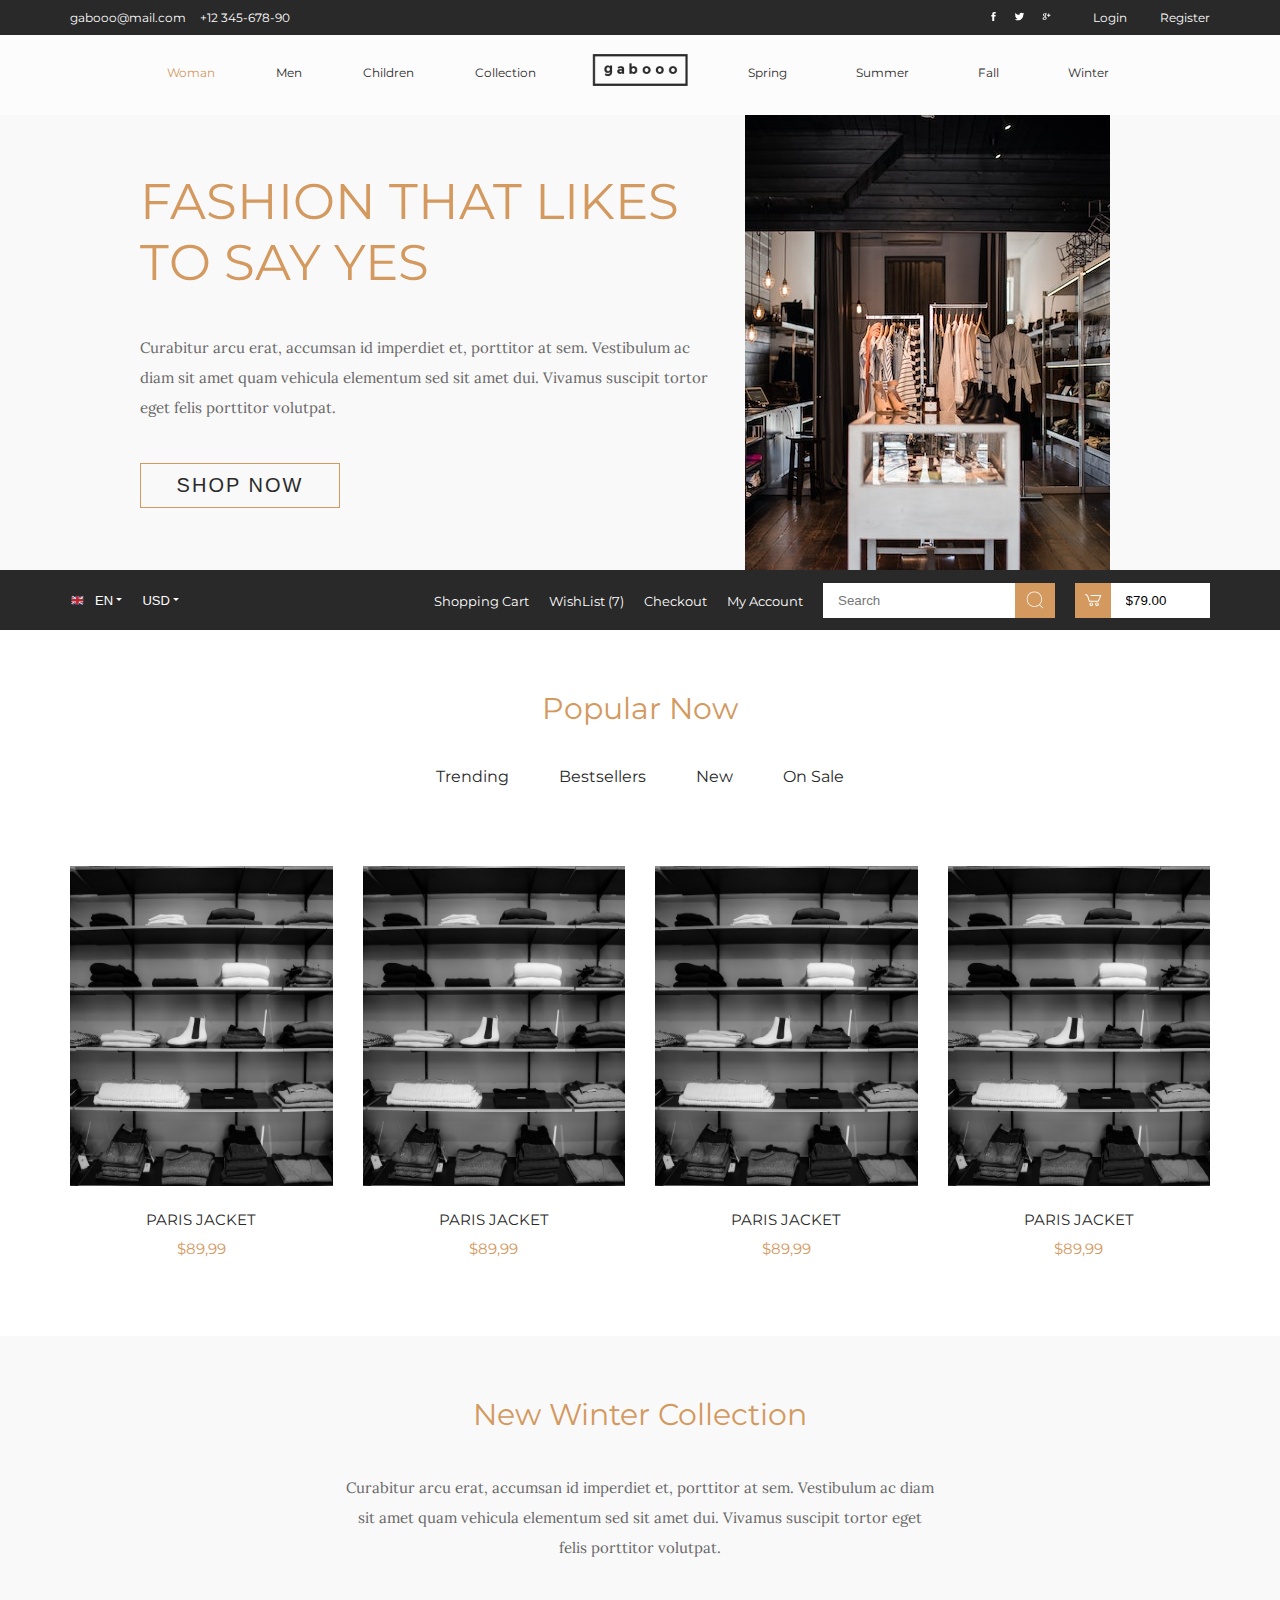
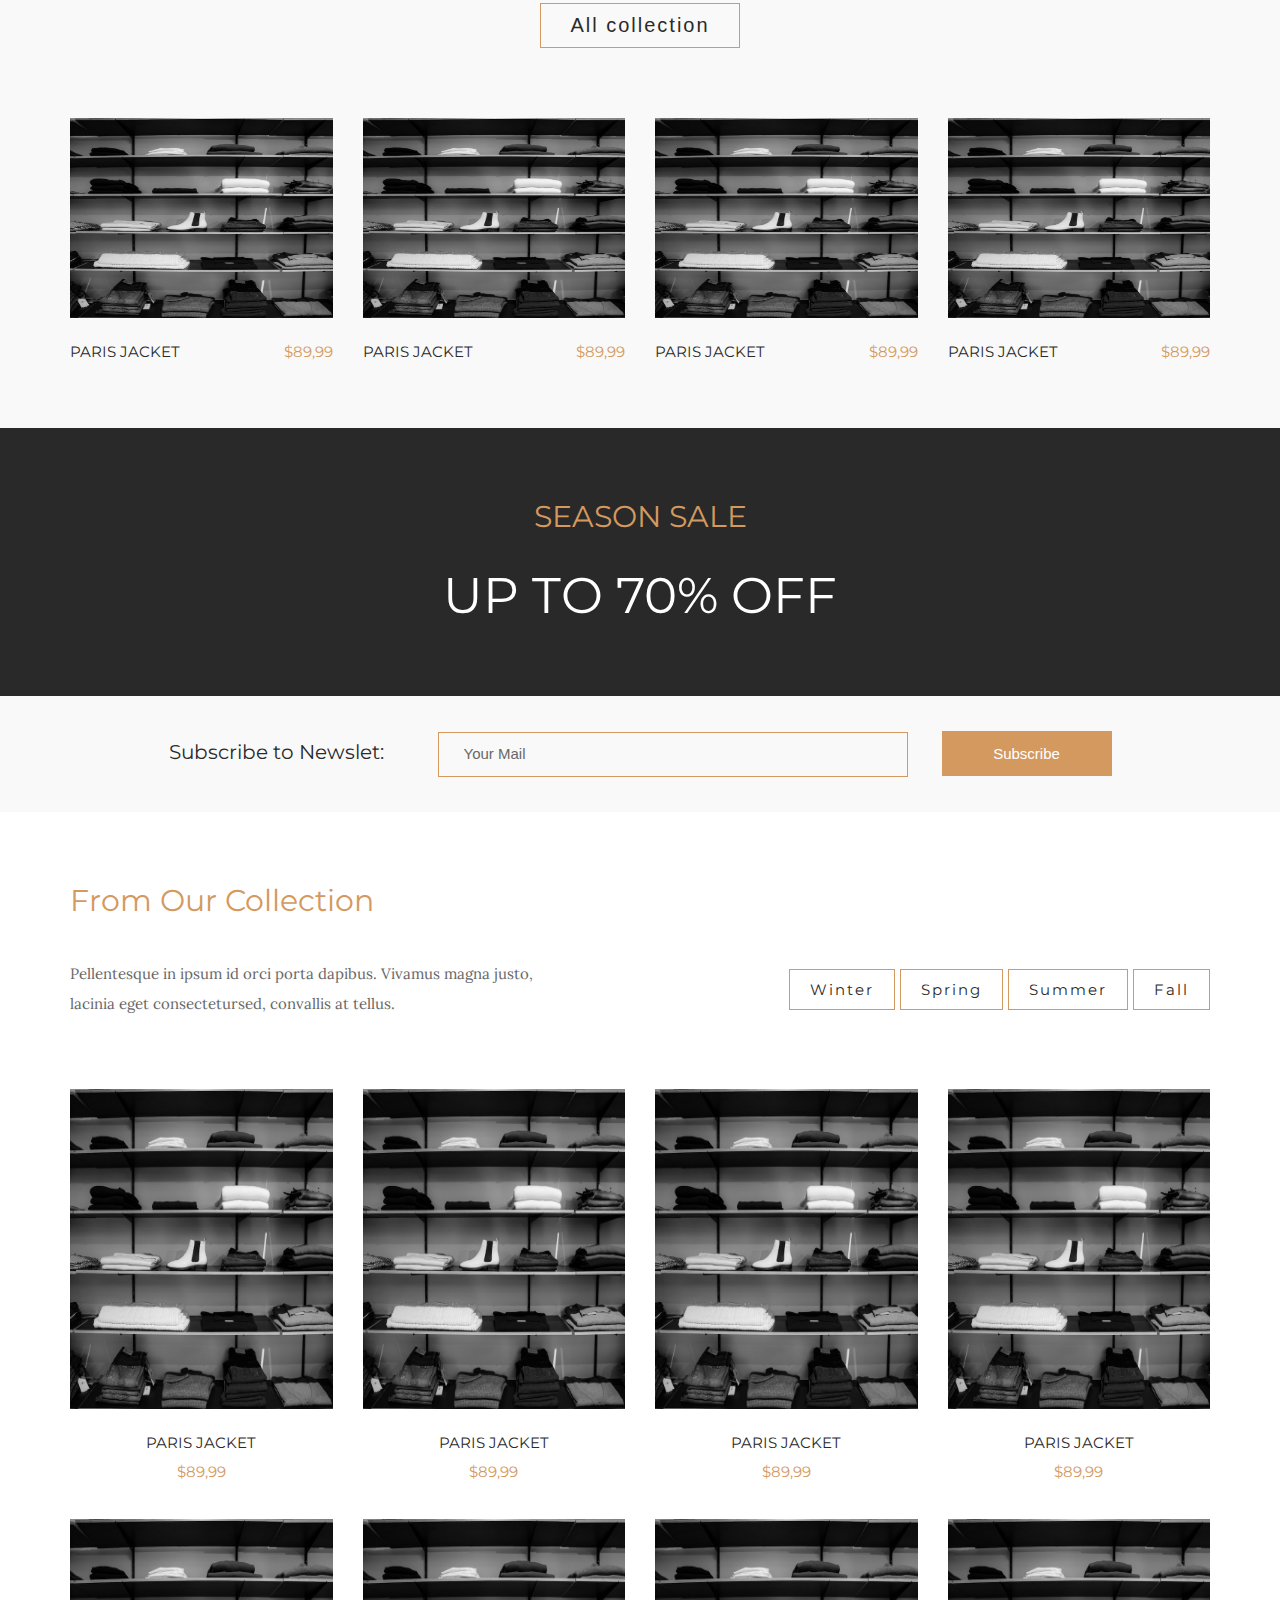
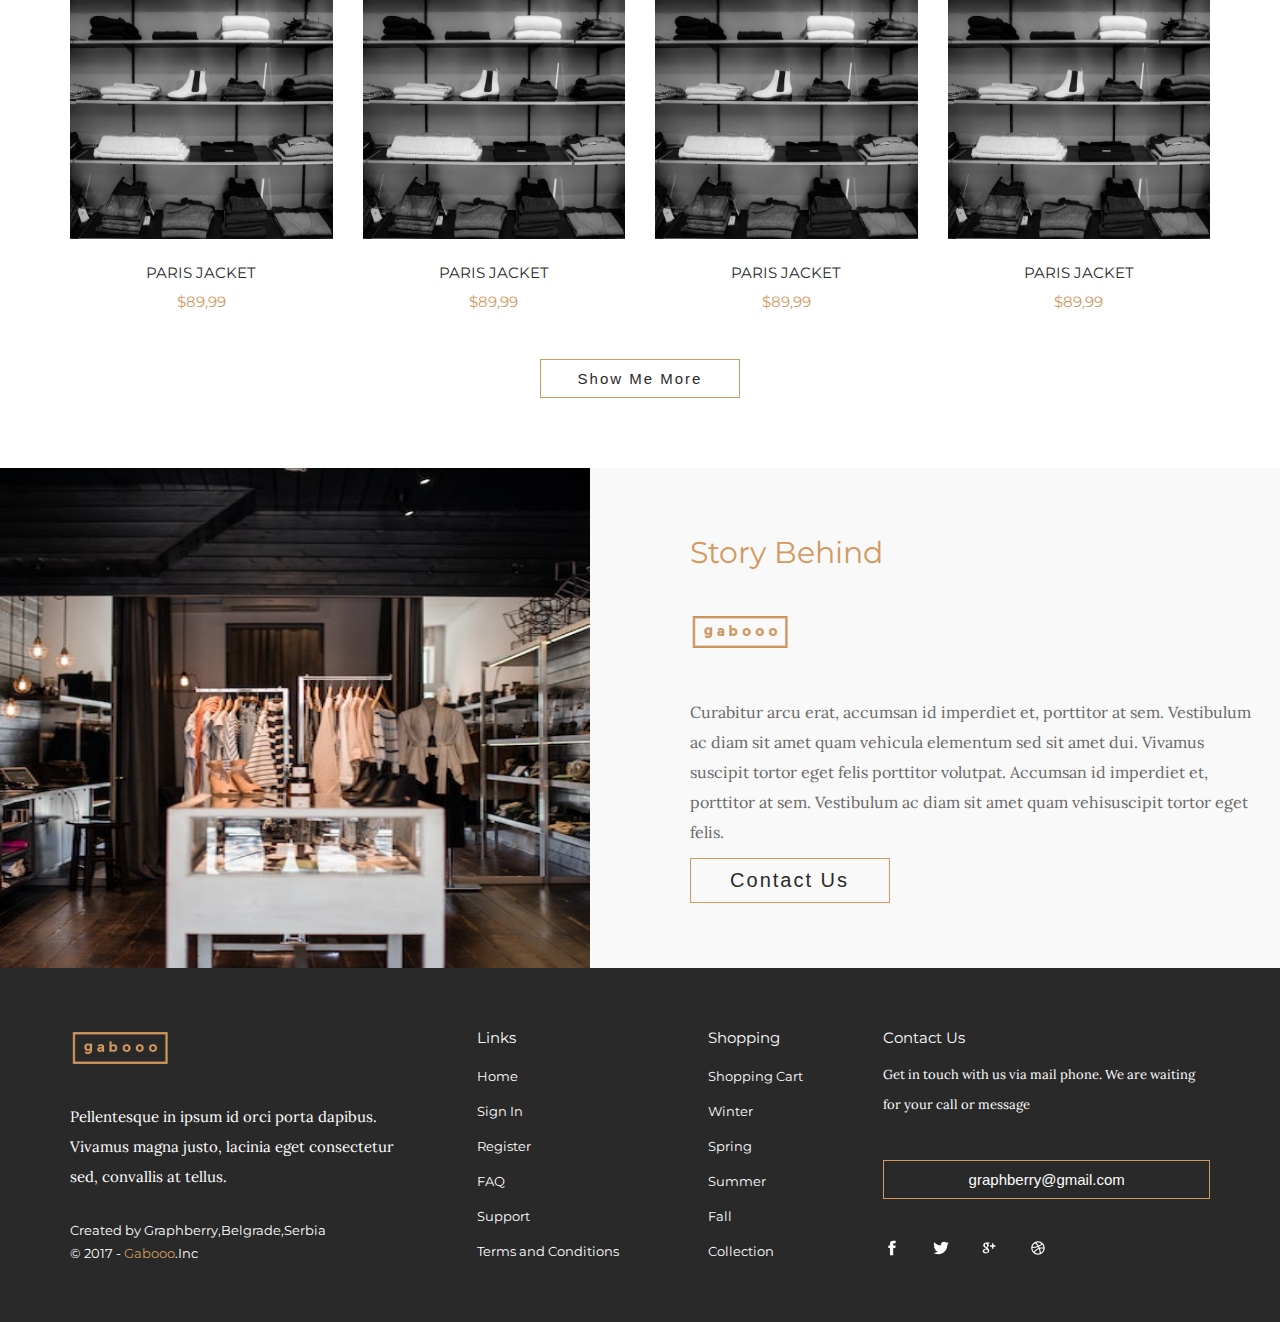
==== commit 24f025d5: "edit StoryBehind section width to match the design" ====
--- a/index.html
+++ b/index.html
@@ -367,7 +367,7 @@
         <!-- Story Behind -->
         <section class="story-behind d-flex align-items-center gap" style="--gap-size:70px">
             <img src="./imgaes/hero.jpg" alt="image" class="story-behind-img h-100 w-50 pr-15">
-            <div class="story-behind-content d-flex flex-column justify-space-around align-items-left px-15 h-100 py-60">
+            <div class="story-behind-content d-flex flex-column justify-space-around align-items-left px-15 h-100 py-60 w-50">
                 <div class="story-behind-head">Story Behind</div>
                 <div class="story-behind-logo py-30">
                     <a href="#">
